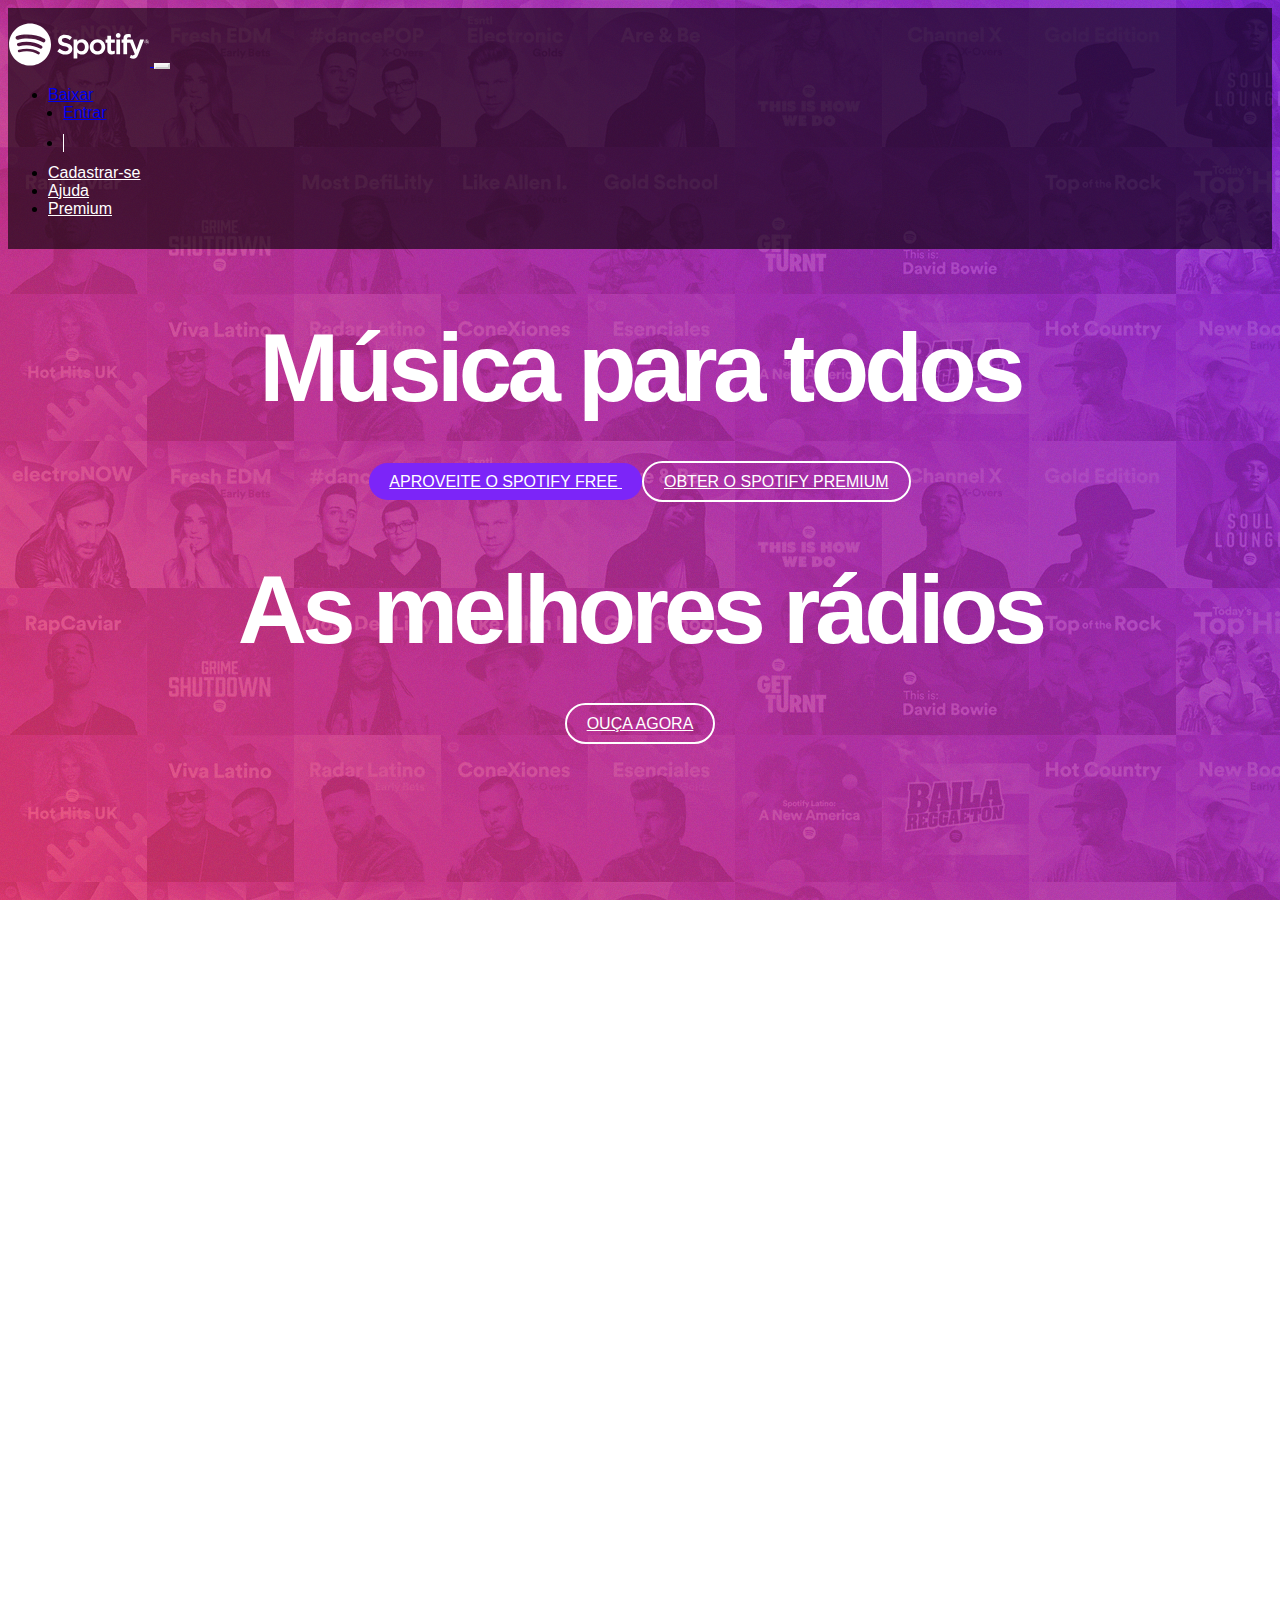
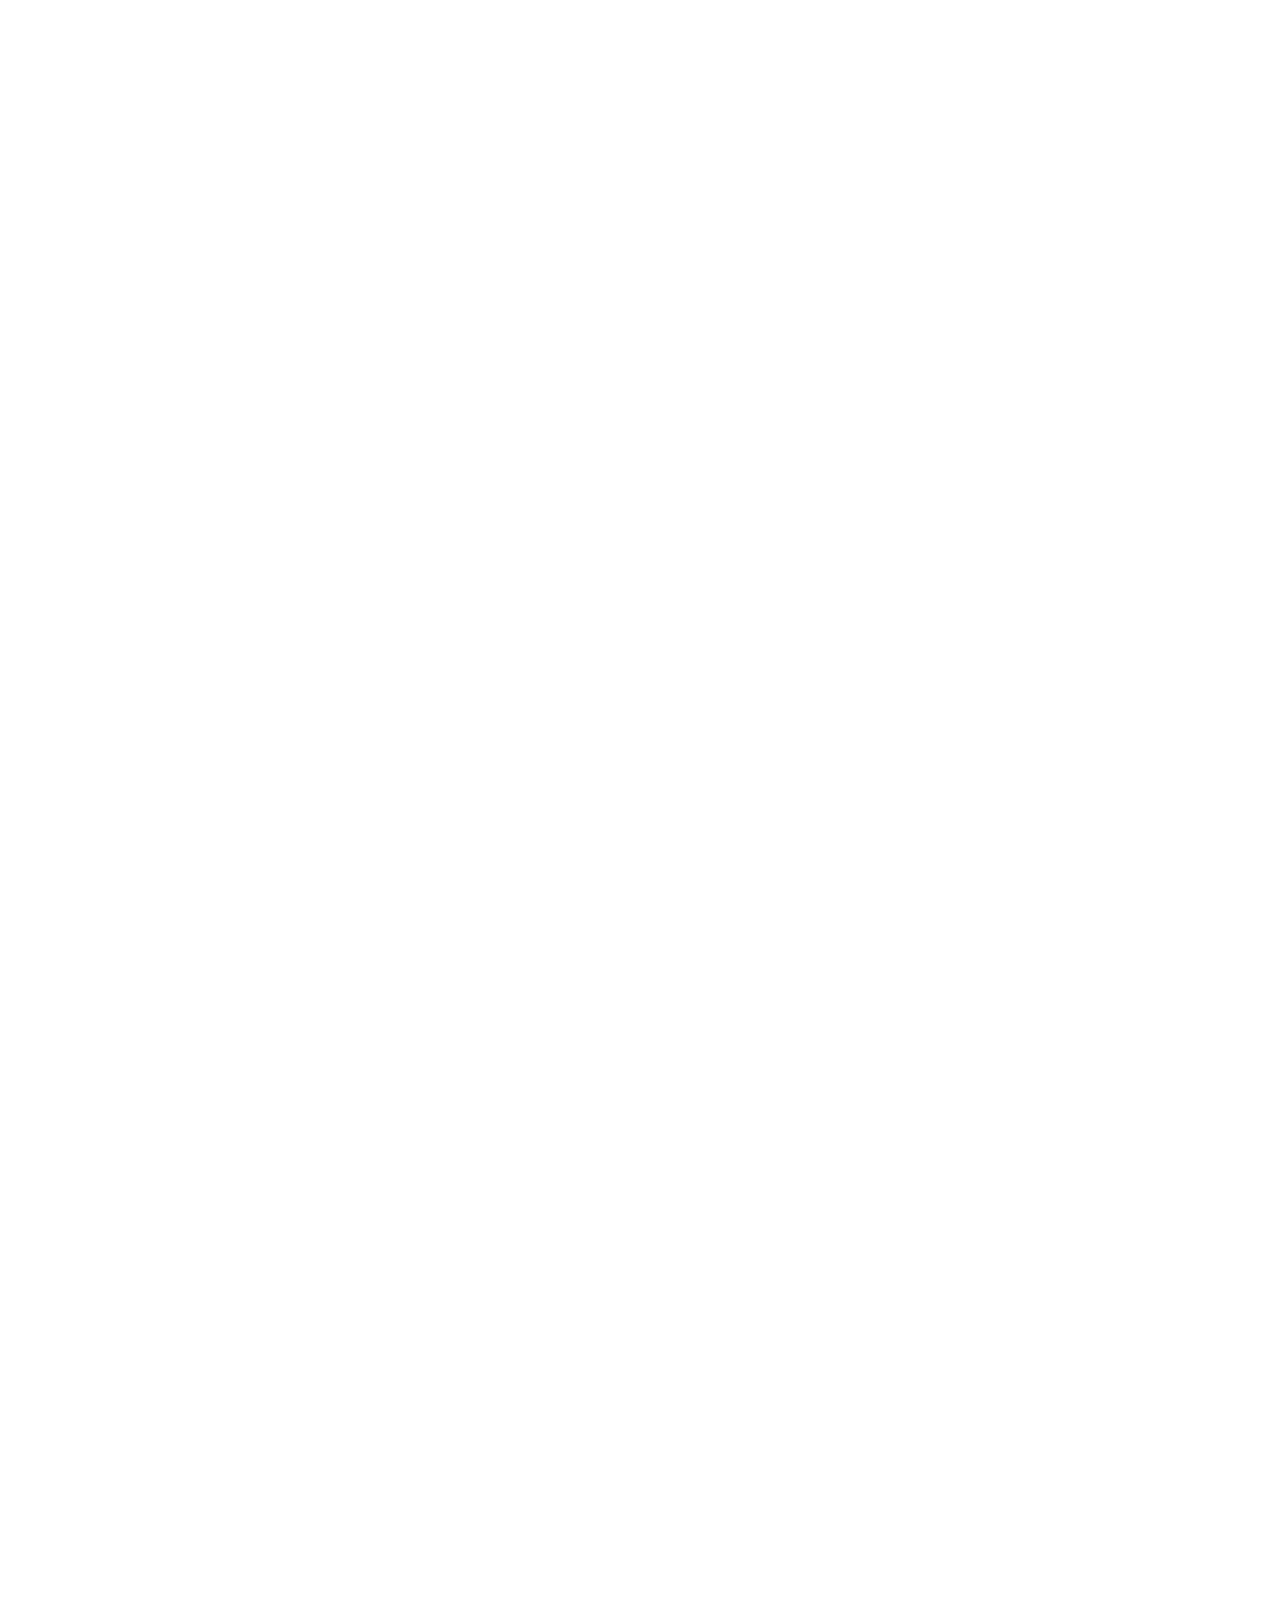
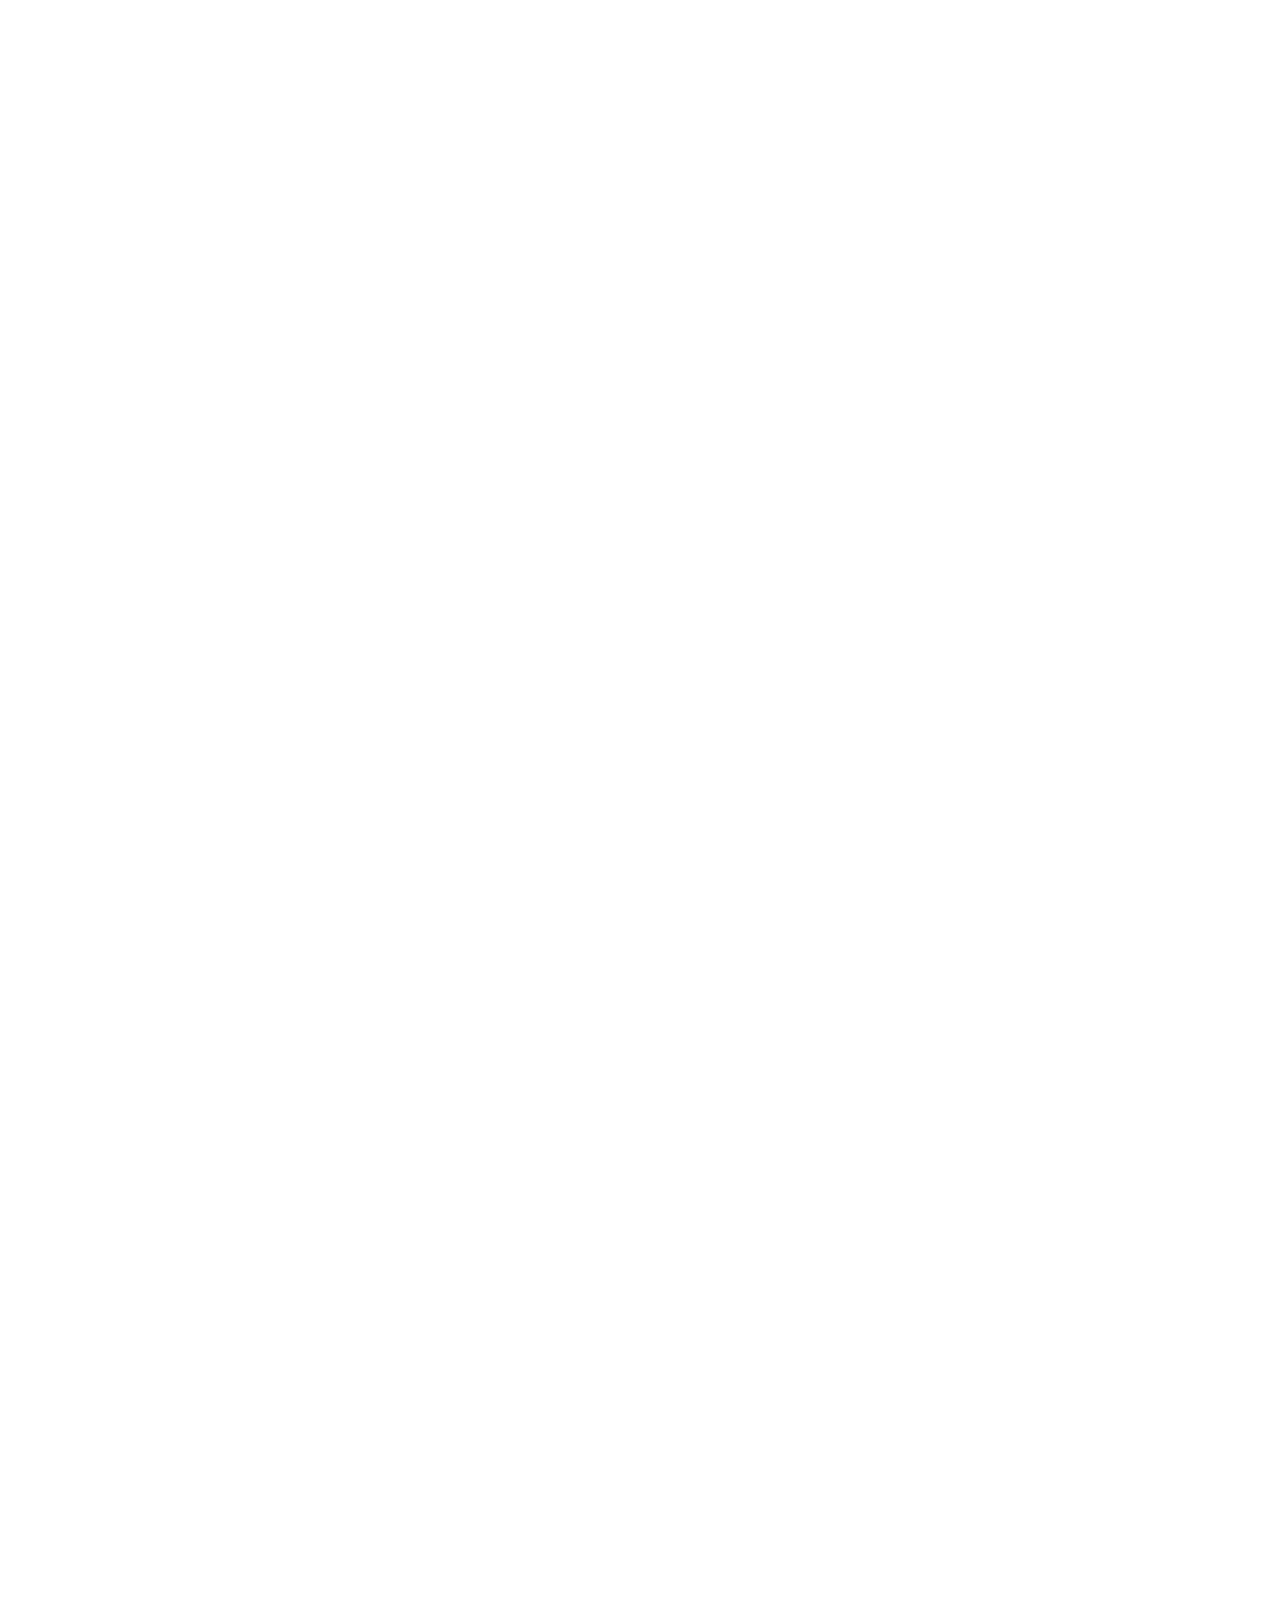
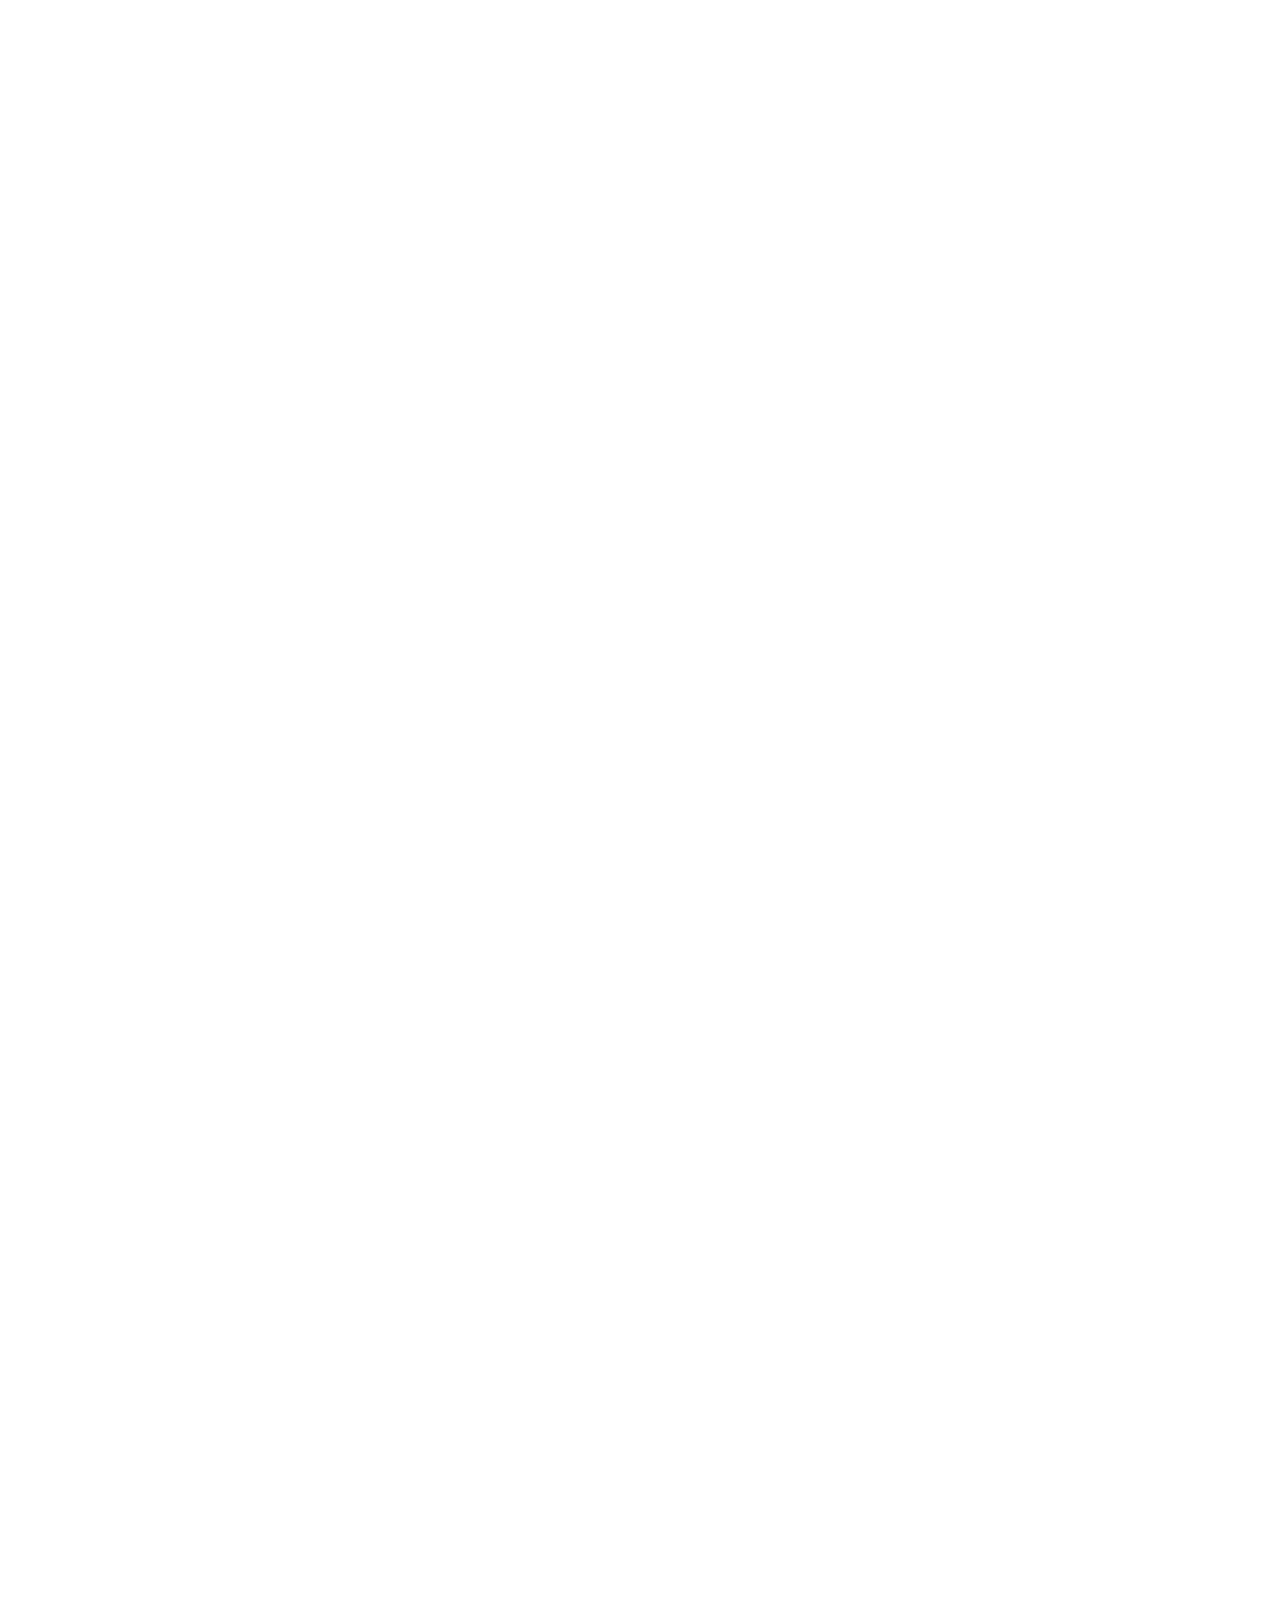
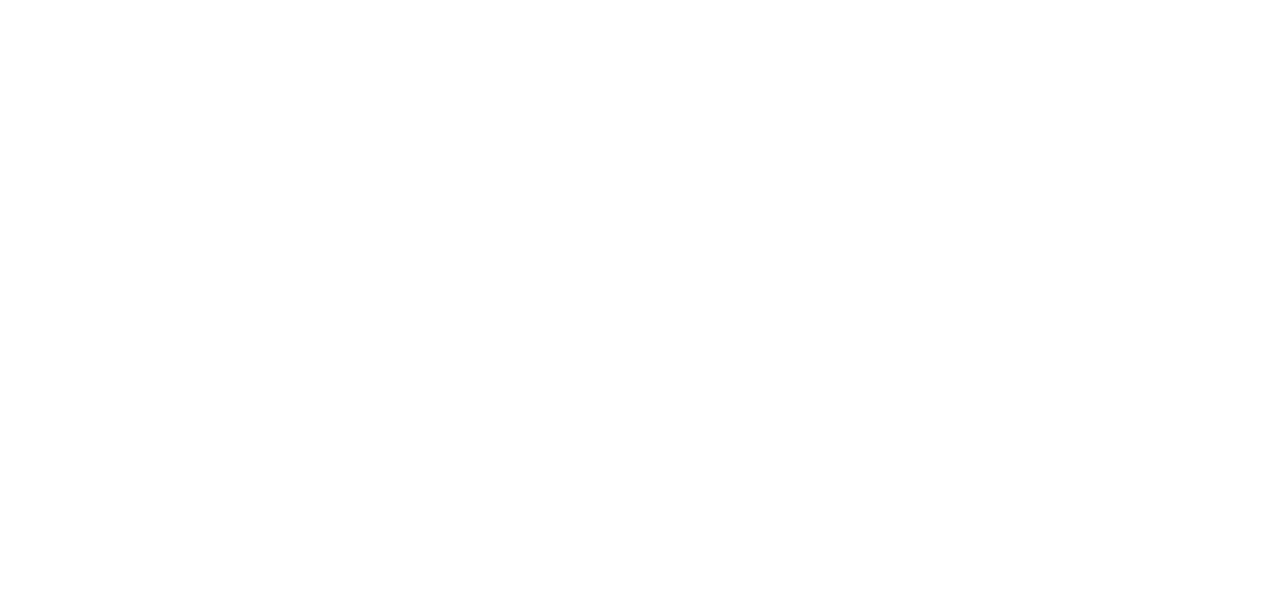
==== index.html @ 6a486887 "Spotify" ====
<!DOCTYPE html>
<html lang="pt-br">
  <head>
    <!-- Meta tags Obrigatórias -->
    <meta charset="utf-8">
    <meta name="viewport" content="width=device-width, initial-scale=1, shrink-to-fit=no">

    <!-- Bootstrap CSS -->
    <link rel="stylesheet" href="https://stackpath.bootstrapcdn.com/bootstrap/4.1.3/css/bootstrap.min.css" integrity="sha384-MCw98/SFnGE8fJT3GXwEOngsV7Zt27NXFoaoApmYm81iuXoPkFOJwJ8ERdknLPMO" crossorigin="anonymous">

    <!-- Font Awesome -->
    <link rel="stylesheet" href="https://use.fontawesome.com/releases/v5.3.1/css/all.css" integrity="sha384-mzrmE5qonljUremFsqc01SB46JvROS7bZs3IO2EmfFsd15uHvIt+Y8vEf7N7fWAU" crossorigin="anonymous">
    <script type="text/javascript" src="javascript/funcoes.js"></script>

    <!-- HTML5Shiv -->
    <!--[if lt IE 9]>
      <script src="https://oss.maxcdn.com/html5shiv/3.7.2/html5shiv.min.js"></script>
    <![endif]-->

    <!-- Estilo customizado -->
    <link rel="stylesheet" type="text/css" href="css/estilo.css">

    <title>Música para todos - Spotify</title>
    <!-- Determinando o icone que ficara acima  -->
    <link rel="icon" href="imagens/favicon.png">
  </head>
  
  <body>

    <header>
      <nav class="navbar navbar-expand-md navbar-light fixed-top navbar-transparente">
        <div class="container">
            <a href="index.html" class="navbar-brand">
          <!-- O  formato svg da foto é vetorial,
           consigo ter essa imagem em qualquer tamanho-->
                <img src="imagens/spotify.svg" width="142">
            </a>
            <!-- Configurando o menu hamburguer !-->
            <!-- O botão ira abrir a div que tem o id nav-principal !-->
            <button class="navbar-toggler" data-toggle="collapse" data-target="#nav-principal">
              <i class="fas fa-bars text-white"></i>
            </button>

            <div class="collapse navbar-collapse" id="nav-principal">
              <!-- O ml-auto deixa o menu fixo a esquerda !-->
              <ul class="navbar-nav ml-auto">
                <li class="nav-item">
                 <a class="btn btn-outline-success" href="spotify-8-6-10-193.apk" dowload="spotify.apk" class="nav-link">Baixar
                  <i class="fas fa-download"></i>
                 </a>
                </li>
                <!-- Botão para acionar o modal -->


                <li class="nav-item arruma-entrar">
                  <a class="btn btn-primary" href="inscrever-se.html" class="nav-link" data-toggle="modal" data-target="#modalExemplo">Entrar
                  <i class="fas fa-sign-in-alt"></i>
                </a>
                </li>

                <li class="nav-item divisor"></li>
                <li class="nav-item">
                  <a href="cadastrar-se.html" class="nav-link">Cadastrar-se</a>
                </li>
                <li class="nav-item">
                  <a href="index.html" class="nav-link">Ajuda</a>
                </li>
                <li class="nav-item">
                  <a href="premium.html" class="nav-link">Premium</a>
                </li>
                
              </ul>

             


        </div>
      </nav>
    </header><!-- Fim do cabeçalho !-->
    <!-- Para alinha o musica para todos eu deixe o section
    como d-flex (display flex) e coloquei na div o align-self-center !-->

    <section id="home" class="d-flex">
      <div class="container align-self-center">
        <div class="row">
          <div class="col-md-12 capa">
            <div id="carousel-spotify" class="carousel slide" data-ride="carousel">
              <div class="carousel-inner">

                <div class="carousel-item active">
                  <h1>Música para todos</h1>
                    <a href="" class="btn btn-custom btn-roxo">
                      Aproveite O Spotify Free
                    </a>
                    <a href="" class="btn btn-custom btn-branco">
                      Obter o Spotify Premium
                    </a>
                </div>

                <div class="carousel-item">
                  <h1>As melhores rádios</h1>
                    <a href="" class="btn btn-custom btn-branco">
                     <i class="fas fa-music"></i> Ouça agora
                    </a>
                </div>

              </div>

              <!-- Controles !-->
              <a href="#carousel-spotify" class="carousel-control-prev" data-slide="prev">
                <i class="fas fa-angle-left fa-3x"></i>
              </a>
                <!-- fa-3x aumenta o tamanho do icone !-->
              <a href="#carousel-spotify" class="carousel-control-next" data-slide="next">
                <i class="fas fa-angle-right fa-3x"></i>
              </a>

            </div>

          </div>
        </div>
      </div>
      
    </section><!-- Fim da home !-->

    <section id="servicos" class="caixa">
      <div class="container">
       
        <div class="row">
          <div class="col-md-6">
             <!-- Abaixo eu determinei a borda
              entre os elementos !-->
              <!-- Formulario de cadastro abaixo !-->
              <div>
                <form hidden="hidden" method="get" action="." id="formulario_resgata">
                  <h3>Cadastre-se abaixo</h3>
                    <div class="form-row">
                      <div class="form-group col-md-12">
                        <label>Nome de usuário</label>
                        <input type="text" class="form-control" id="nome-usuario" placeholder="exemplo diego@spotify">
                      </div>

                      <div class="form-group col-md-12">
                        
                        <label id="#mostra-email" for="inputEmail4">Email</label>
                        <input type="email" class="form-control" id="inputEmail4" placeholder="Email" aria-describedby="emailHelp">
                      </div>
                      <div class="form-group col-md-6">
                        <label for="inputPassword4">Senha</label>
                        <input type="password" class="form-control" id="inputPassword4" placeholder="Senha">
                      </div>
                      <div class="form-group col-md-6">
                        <label>Repita a senha</label>
                        <input id="confere_senha" type="password" class="form-control" placeholder="Digite novamente a sua senha">
                      </div>
                      
                    </div>
                    <!-- VALIDA CEP !-->
                    <label>Cep:
                            <input placeholder="cep" class="form-control" name="cep" type="text" id="cep"
                            value="" size="10" maxlength="9"
                            onblur="pesquisacep(this.value);" />
                    </label>
                          <br/>

                      <label>Rua:
                            <input placeholder="rua" class="form-control" name="rua" type="text" id="rua" size="60" />
                      </label>
                          <br/>

                        <label>Bairro:
                            <input placeholder="bairro" class="form-control" name="bairro"
                            type="text" id="bairro" size="40"/>
                        </label>
                        <br/>

                          <label>Cidade:
                            <input placeholder="cidade" class="form-control" name="cidade" type="text" id="cidade" size="40" />
                          </label>
                        <br/>

                            <label>Estado:
                              <input placeholder="uf" class="form-control" name="uf" type="text" id="uf" size="2"/>
                            </label>
                        <br/>

                            <label hidden>IBGE:
                            <input class="form-control" name="ibge" type="text" id="ibge" size="8" /></label><br />
                            
                    <h3>Informe seu sexo</h3>
                    <div class="form-check mt-3">
                      <input class="form-check-input" type="radio" name="Radios" id="Radios1" value="opcao1" checked>
                      <label class="form-check-label" for="Radios1">
                        Masculino
                      </label>
                    </div>
                    <div class="form-check">
                      <input class="form-check-input" type="radio" name="Radios" id="Radios2" value="opcao2">
                      <label class="form-check-label" for="Radios2">
                        Feminino
                      </label>
                  </div>
                      <div class="form-check">
                          <input class="form-check-input" type="radio" name="Radios" id="Radios3" value="opcao3">
                          <label class="form-check-label" for="Radios3">
                            Não informar
                          </label>
                      </div>

                  </form>
                  <button hidden="hidden" type="submit" class="btn btn-primary" onclick="arrumaForm()" onclick="resgataDadosForm()" id="btn_form_cad">Cadastrar-se
                  </button>
              </div>

          </div>
          <div class="row">
          <div class="col-md-6">
             <!-- Abaixo eu determinei a borda
              entre os elementos !-->
            <div class="row albuns">
              <div class="col-md-6">
                  <img src="imagens/img1.jpg" class="img-fluid d-none d-md-block">
                </div>
                <div class="col-md-6">
                  <img src="imagens/img2.jpg" class="img-fluid d-none d-md-block">
                </div>
              </div>
              <div class="row albuns">
              <div class="col-md-6">
                  <img src="imagens/img3.jpg" class="img-fluid d-none d-md-block">
                </div>
                <div class="col-md-6">
                  <img src="imagens/img4.jpg" class="img-fluid d-none d-md-block">
                </div>
              </div>
            
          </div>
          
            <div class="col-md-6">
              
              <h2>O que o Spotify tem?</h2>
              <h3>Músicas</h3>
              <p>Lorem ipsum dolor sit amet, consectetur adipiscing elit. Vestibulum pulvinar ullamcorper sapien a fermentum. Nulla consequat faucibus sapien sit amet porttitor. Nunc ullamcorper gravida est in commodo. Duis sit amet dapibus nulla. Sed magna magna, pellentesque ac</p>

              <h3>Playlists</h3>
              <p>Lorem ipsum dolor sit amet, consectetur adipiscing elit. Vestibulum pulvinar ullamcorper sapien a fermentum. Nulla consequat faucibus sapien sit amet porttitor. Nunc ullamcorper gravida est in commodo. Duis sit amet dapibus nulla. Sed magna magna, pellentesque ac</p>

              <h3>Novos Lançamentos</h3>
              <p>Lorem ipsum dolor sit amet, consectetur adipiscing elit. Vestibulum pulvinar ullamcorper sapien a fermentum. Nulla consequat faucibus sapien sit amet porttitor.</p>


            </div>
        </div>
      </div>
        
    </section>

    <section id="recursos" class="caixa">
      <div class="container">
        <div class="row">
          <div class="col-md-4">
            <h2>Fácil</h2>
            <h3>Buscar</h3>
              <p>Lorem ipsum dolor sit amet, consectetur adipiscing elit. Vestibulum pulvinar ullamcorper sapien a fermentum.</p>

              <h2>Navegar</h2>
              <p>Lorem ipsum dolor sit amet, consectetur adipiscing elit. Vestibulum pulvinar ullamcorper sapien a fermentum.</p>

              <h2>Descobrir</h2>
              <p>Lorem ipsum dolor sit amet, consectetur adipiscing elit. Vestibulum pulvinar ullamcorper sapien a fermentum.</p>
          </div>
            <div class="col-md-8">
              <!-- Irei rotacionar a row toda !-->
              <div class="row rotacionar">
                <div class="col-md-6">
                  <img src="imagens/iphone1.png" class="img-fluid d-none d-md-block">
                </div>
                 <div class="col-md-6">
                  <img src="imagens/iphone2.png" class="img-fluid d-none d-md-block">
                </div>
              </div>
            </div>
        </div>
      </div>
    </section> <!-- FIM DA SEÇÃO RECURSOS !-->

    <footer>
      <div class="container">
        <div class="row">
          <div class="col-md-2">
            <img src="imagens/spotify.svg" width="142">
          </div>
          <div class="col-md-2">
           <h4> COMPANY </h4>
             <ul class="navbar-nav">
               <li><a href="">Sobre</a></li>
               <li><a href="">Empregos</a></li>
               <li><a href="">Imprensa</a></li>
               <li><a href="">Novidades</a></li>
             </ul>
          </div>
          <div class="col-md-2">
           <h4> Comunidades </h4>
             <ul class="navbar-nav">
               <li><a href="">Artistas</a></li>
               <li><a href="">Marcas</a></li>
               <li><a href="Diego-Sousa_CV.pdf"target="blank">Curriculum autor</a></li>
             </ul>
          </div>
          <div class="col-md-2">
          <h4> Links uteis </h4>
             <ul class="navbar-nav">
               <li><a href="">Ajuda</a></li>
               <li><a href="">Presentes</a></li>
               <li><a href="">Player da web</a></li>
             </ul>
          </div>
          <div class="col-md-4">
              <ul>
                <li>
                  <a href="">
                    <img src="imagens/facebook.png">
                  </a>
                  <a href="">
                    <img src="imagens/twitter.png">
                  </a>
                  <a href="">
                    <img src="imagens/instagram.png">
                  </a>
                </li>
              </ul>        
          </div>
        </div>
      </div>
    </footer>

     <!-- Modal de login -->
                <div class="modal fade" id="modalExemplo" tabindex="-1" role="dialog" aria-labelledby="exampleModalLabel" aria-hidden="true">
                  <div class="modal-dialog" role="document">
                    <div class="modal-content">
                      <div class="modal-header">
                          <h5 class="modal-title" id="h5-modal">

                                Login:
                                <p class="text">Seja bem vindo  (a)

                                  <input type="text" readonly id="usuario_nome" 
                                  style="box-shadow: 0 0 0 0;
                                        border: 0 none;
                                        outline: 0;">
                                 
                                </p>
                             
                         </h5>
                        <button type="button" class="close" data-dismiss="modal" aria-label="Fechar">
                          <span aria-hidden="true">&times;</span>
                        </button>
                      </div>
              <div class="modal-body">
                        <!-- Devo colocar o conteudo do modal aqui
                        tentar resgatar os dados que foram cadastrados e mostrar no modal !-->
                        <!-- COLOCAR
                        O 
                        CONTEUDO
                        DO MODAL
                        ]AQUI !-->
                <form>   
                        <img class="img-fluid" src="imagens/spotify-logo-modal.png" width="442" >
                        <div class="container form-group">

                            <input  type="email" class="form-control active" id="email-login" aria-describedby="emailHelp" placeholder="Digite seu e-mail" onmouseover="resgataDadosForm()">
                            
                        </div>
                          <div class="form-group container">
                              <input type="password" class="form-control" id="senha1" placeholder="Digite sua senha">
                          </div>
                          <div class="form-group container" style="margin-left: 172px">
                          
                        </div>

                </form>
                

              </div>
              <button id="entrar" onclick="mostraNome()" class="btn btn-primary">Entrar</button>
                      <!-- 
                      <div class="modal-footer">
                        <button type="button" class="btn btn-danger btn-lg" data-dismiss="modal">
                          <i class="fas fa-window-close"></i>
                        </button>
                        <button type="button" class="btn btn-success btn-lg">
                          <i class="fas fa-check-circle"></i></button>
                      </div>
                      !-->
                    </div>
                  </div>
                </div>


            </div>
    
    

    <!-- JavaScript (Opcional) -->
    <!-- jQuery primeiro, depois Popper.js, depois Bootstrap JS -->
    <script src="https://code.jquery.com/jquery-3.3.1.slim.min.js" integrity="sha384-q8i/X+965DzO0rT7abK41JStQIAqVgRVzpbzo5smXKp4YfRvH+8abtTE1Pi6jizo" crossorigin="anonymous"></script>
    <script src="https://cdnjs.cloudflare.com/ajax/libs/popper.js/1.14.3/umd/popper.min.js" integrity="sha384-ZMP7rVo3mIykV+2+9J3UJ46jBk0WLaUAdn689aCwoqbBJiSnjAK/l8WvCWPIPm49" crossorigin="anonymous"></script>
    <script src="https://stackpath.bootstrapcdn.com/bootstrap/4.1.3/js/bootstrap.min.js" integrity="sha384-ChfqqxuZUCnJSK3+MXmPNIyE6ZbWh2IMqE241rYiqJxyMiZ6OW/JmZQ5stwEULTy" crossorigin="anonymous"></script>
  </body>
</html>
---- css/estilo.css ----
/*
* 
* @author Diego Santos
*/

/*DEFININDO O LAYOUT*/

/*O ruido sera aplicado por baixo da capa,
e abaixo dos dois irei colocar um degrad,
foi copiado exatamente as cores do site,
eu subbrepus os elementos*/

html, body, #home{
	height: 100%;
	/*overflow-x: hidden; esconde a barra vertical*/
	overflow-x: hidden;
}


body{
	background: url(../imagens/capa.png),
				url(../imagens/ruido.png),
				linear-gradient(50deg,#ff4169,#7c26f8);
	background-attachment: fixed;
	font-family: Helvetica,Arial,sans-serif;
} 
/*Barra de navegação*/

nav.navbar-transparente {
	padding: 15px 0px;
	background: rgba(0,0,0,0.6);
}

.navbar-light .navbar-nav .nav-link{
	color: white;
}

.navbar-light .navbar-nav .nav-link:hover {
	color: #9bf0e1;
}

.navbar-light .navbar-toggler{
	color: rgba(255,255,255,.5);
	border-color: rgba(255,255,255,0.5);
}
.divisor {
	width: 1px;
	background: white;
	margin: 12px 15px;
}

/*FORMATAÇÃO PARA CAPA*/

.capa{
	text-align: center;
}

.btn-custom{
	color: white;
	border-radius: 500px;
	-webkit-border-radius: 500px;
	-moz-border-radius: 500px;
	text-transform: uppercase;
	transition: background 0.4s, color 0.4s;
	padding: 10px 20px;
}

.btn-roxo{
	background: #7c25f8;
}
.btn-roxo:hover {
	background: #6207e3;
	color: white;
}

.carousel-control-next, .carousel-control-prev {
	width: 5%;
}

.btn-branco{
	border: 2px solid white;
}
.btn-branco:hover {
	background-color: white;
	color: black;
}

/*Estrutura de conteúdos*/
.caixa {
	padding-top: 20px;
	padding-bottom: 20px;
}

#servicos {
	background: white;
}

#recursos {
	color: white;
}
/*O H2 E H3 DENTRO DE SERVIÇOS TERAM CORES DIFERENTES*/
#servicos h2, h3 {
	color: #4c25f8;
}

#recursos h2 {
	color: white;
}

#recursos h3 {
	color: #9bf0e1;
}




/*Abaixo eu detemrinei a borda entre os elementos*/
.albuns {
	padding: 10px 0px;
}

.rotacionar {
	-ms-transform: rotate(30deg); /*IE 9*/
	-webkit-transform: rotate(30deg);/*CRHOME, SAFARI, OPERA*/
	transform: rotate(30deg);
	padding-left: 80px;
}

/*Estilo da tela de login*/

/*RODAPÉ*/
footer {
	background: #000;
	padding: 50px 0px 20px 0px;
	position: relative;
}

footer h4{
	color: #919496;
	font-size: 0.8em;
	text-transform: uppercase;
}

footer .navbar-nav a {
	color: white;
	font-size: 0.8em;
}

footer .navbar-nav a:HOVER {
	color: #9bf0e1;
	text-decoration: none;
}

footer ul {
	list-style: none;
}

footer ul li {
	float: right;
	margin: 0 5px;
}
/*TIPOGRAFIA*/

h1{
	font-weight: 900;
	letter-spacing: -0.05em;
	margin-bottom: 50px;
	color: white;
}

h2 {
	font-size: 3em;
	font-weight: 700;
	letter-spacing: -0.04em;
}

h3 {
	font-size: 2em;
	font-weight: 700;
	letter-spacing: -0.04em;
}

/*IREI USAR MEDIA QUERYS PARA ARRUMAR ALGUNS ELEMENTOS
QUE ESTÃO COM FORMATO INDESEJADO EM ALGUNS DISPOSITIVOS
irei aumentar o tamanho da imagem de acordo com o aumento
no tamanho do dispositivo*/

/* Extra small devices (portrait phones, less than 576px)*/
@media (max-width: 575.98px) { 
		.btn-custom {
			margin: 10px 15px;
			font-size: 1em;
		}
		.menu-arruma {
			margin-top: -3px;
			margin-bottom: -18px;
		}
		.arruma-entrar{
			margin-top: 18px;
			margin-bottom: -12px;
		}
		
 }

 /*classes de preview da foto*/
 #upload {
    opacity: 0;
}

#upload-label {
    position: absolute;
    top: 50%;
    left: 1rem;
    transform: translateY(-50%);
}

.image-area {
    border: 2px dashed rgba(255, 255, 255, 0.7);
    padding: 1rem;
    position: relative;
}

.image-area::before {
    content: 'Uploaded image result';
    color: #fff;
    font-weight: bold;
    text-transform: uppercase;
    position: absolute;
    top: 50%;
    left: 50%;
    transform: translate(-50%, -50%);
    font-size: 0.8rem;
    z-index: 1;
}

.image-area img {
    z-index: 2;
    position: relative;
}

/*inicio das classes de preview da foto */



/*fim das classes de preview da foto*/

/* Small devices (landscape phones, 576px and up)*/
@media (min-width: 576px) and (max-width: 767.98px) { 
	h1{
		font-size: 3em;
	}
	.btn-custom{
		margin: 10px 15px;
	}
	.menu-arruma {
			margin-top: -3px;
			margin-bottom: -18px;

		}
		.arruma-entrar{
			margin-top: 18px;
			margin-bottom: -12px;
		}
	
 }

/* Medium devices (tablets, 768px and up)*/
@media (min-width: 768px) and (max-width: 991.98px) { 
	h1{
		font-size: 4em;
	}
	.arruma-entrar{
			margin-left: 15px;
		}
}

/* Large devices (desktops, 992px and up)*/
@media (min-width: 992px) and (max-width: 1199.98px) {

	h1{
		font-size: 5em;
	}
	.arruma-entrar{
			margin-left: 15px;
		}
 }

/* Extra large devices (large desktops, 1200px and up)*/
@media (min-width: 1200px) { 

	h1{
		font-size: 6em;
	}
	.arruma-entrar{
			margin-left: 15px;
		}
}
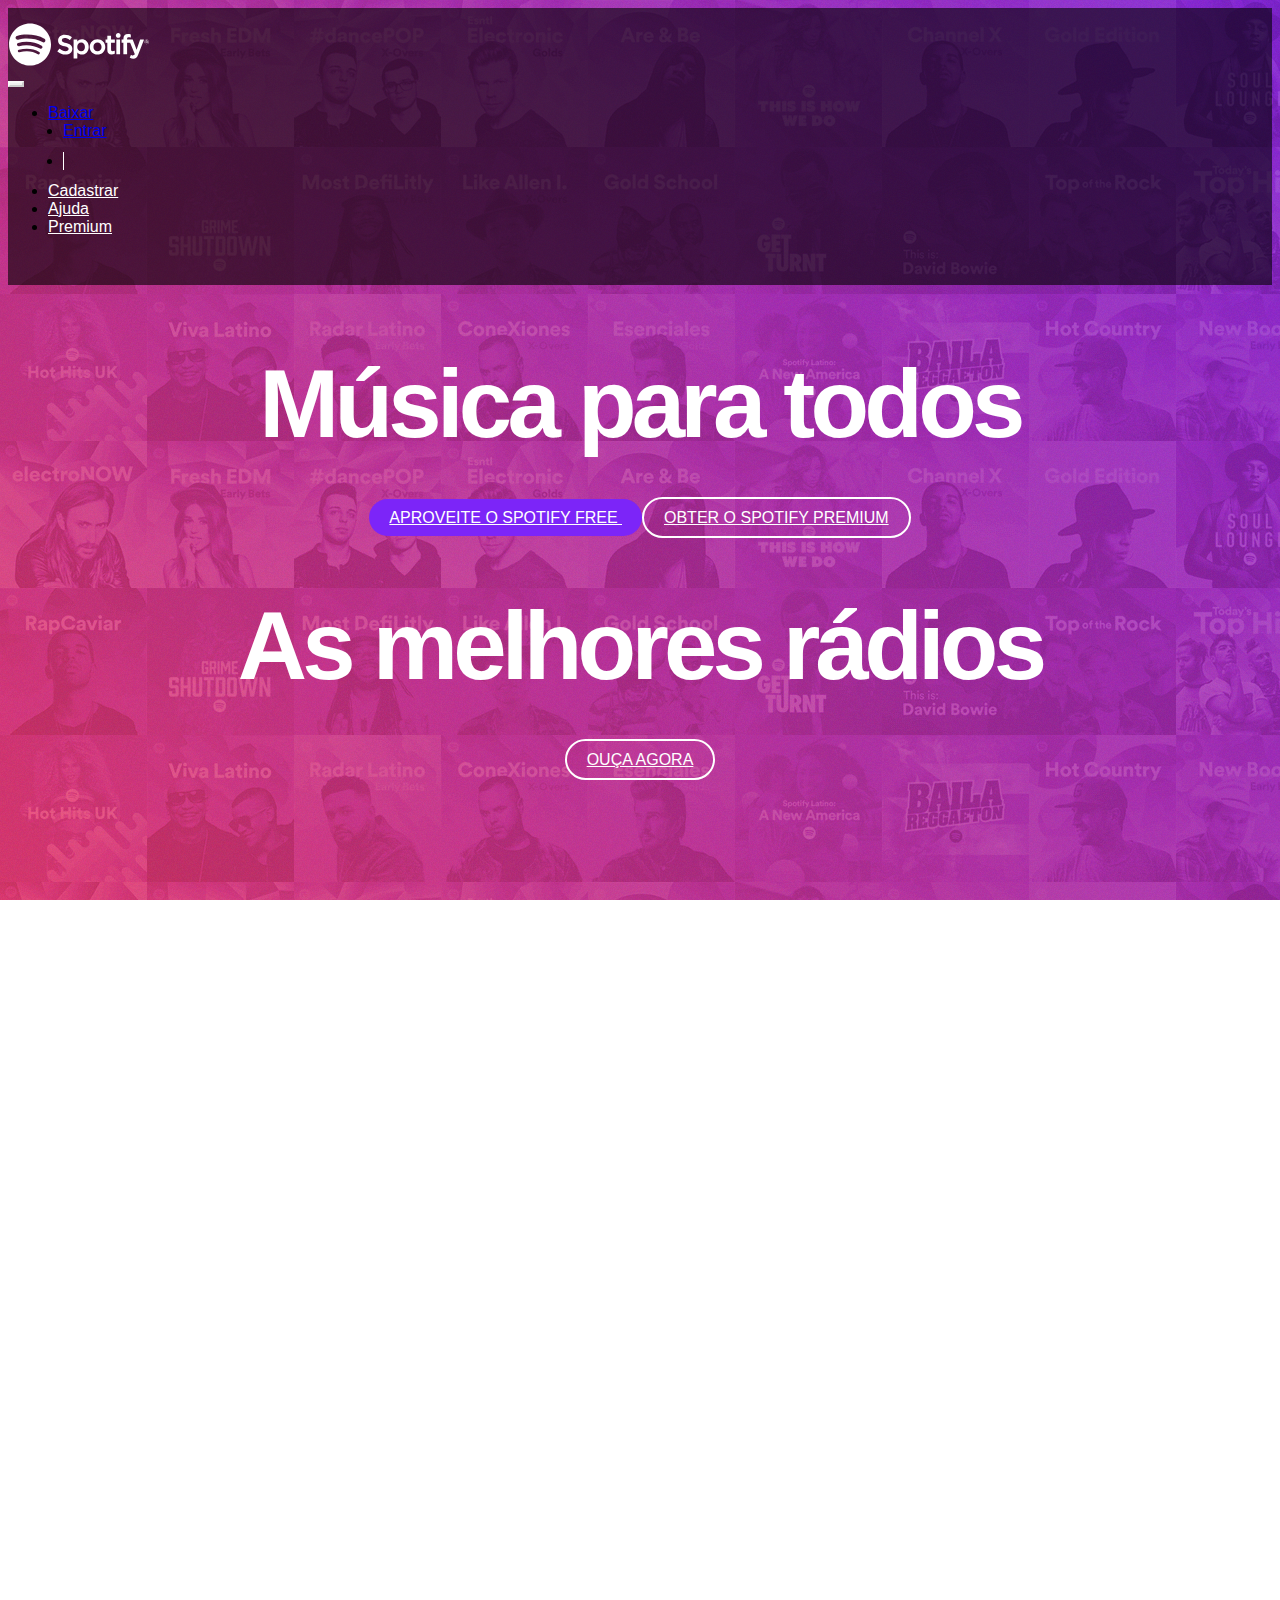
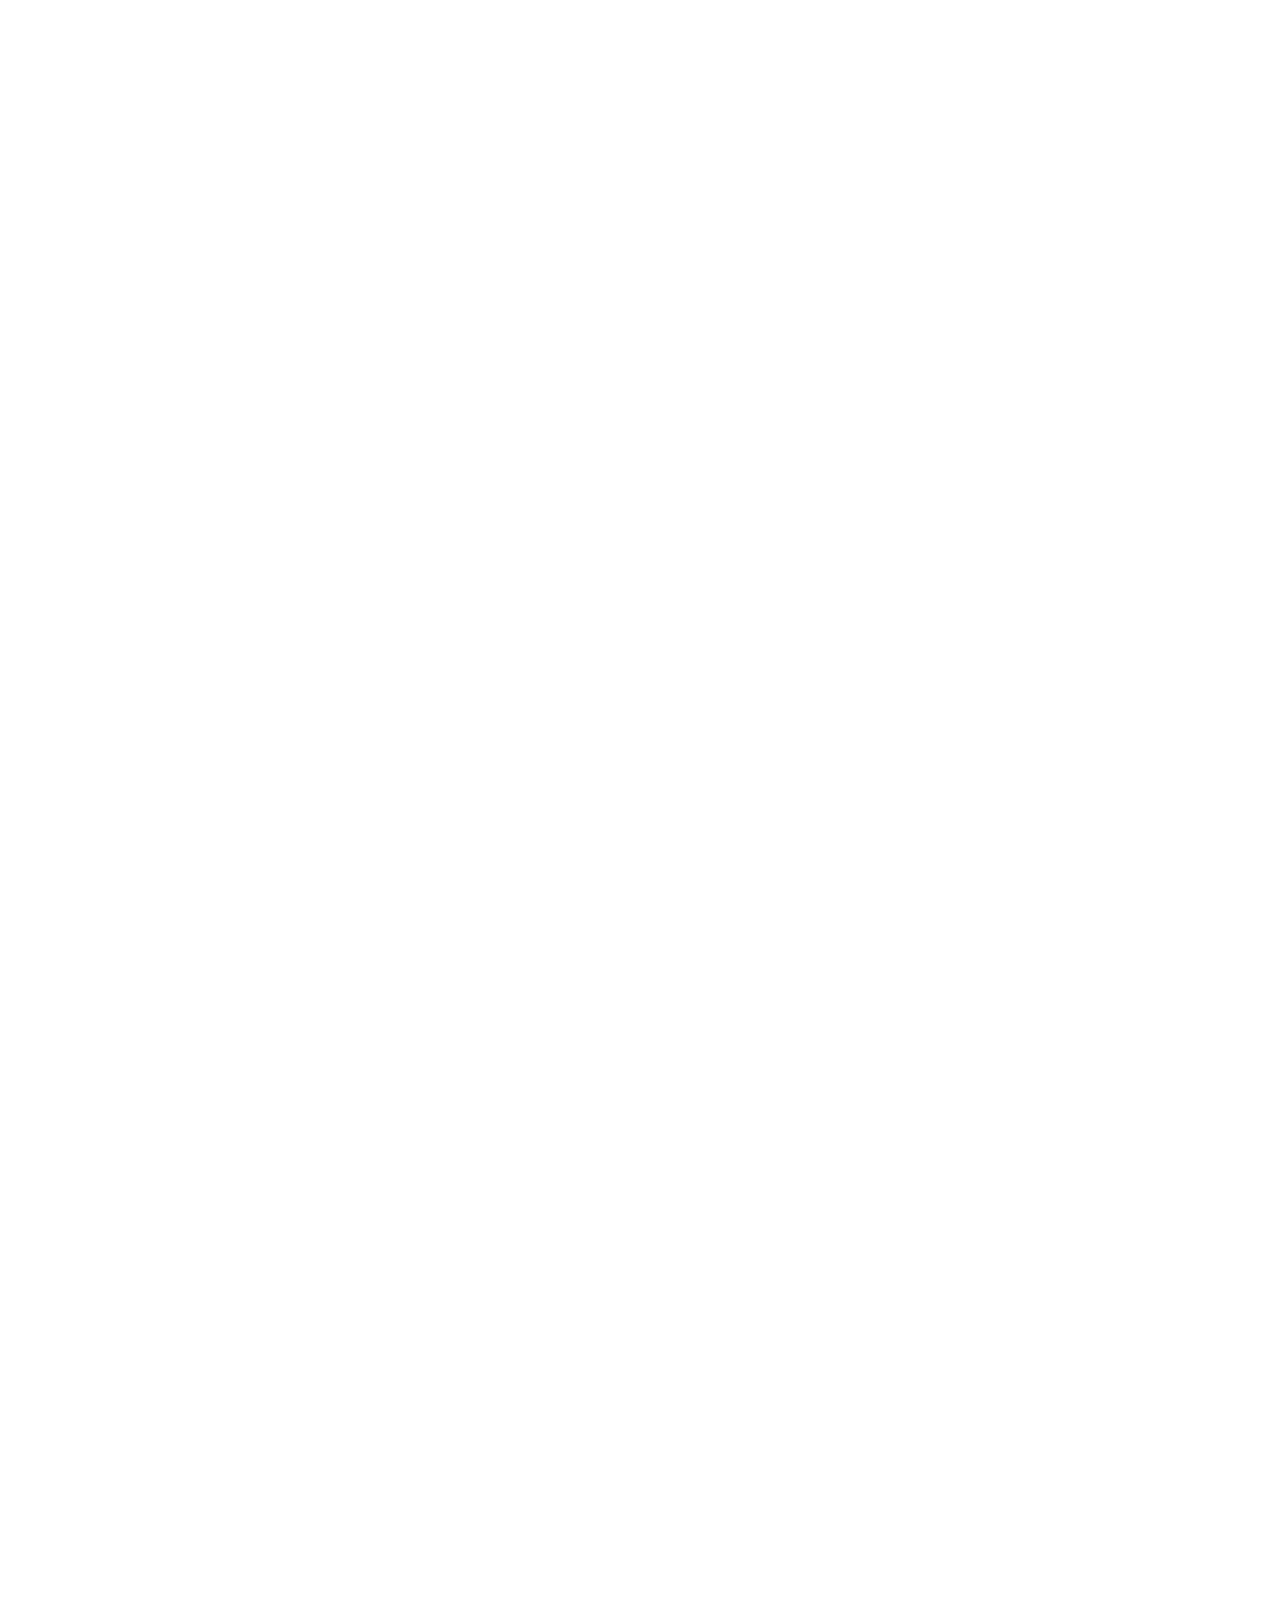
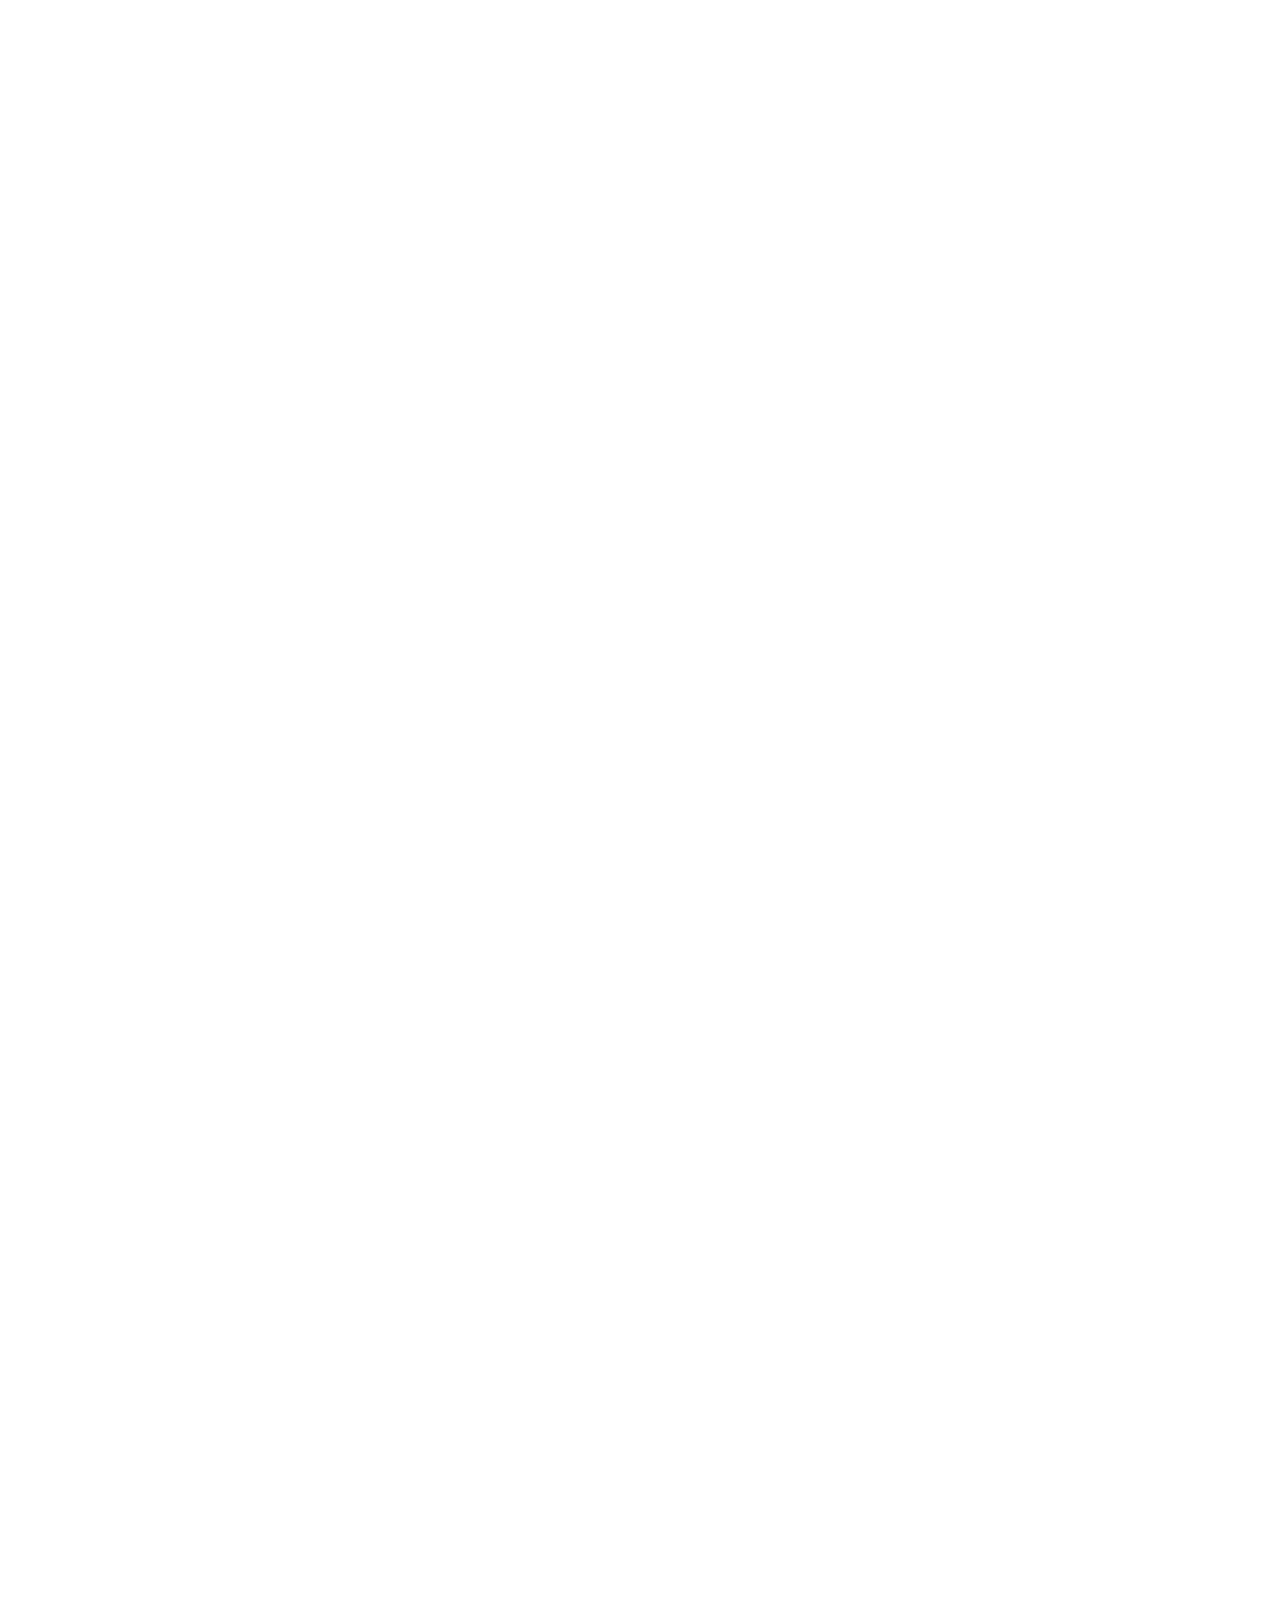
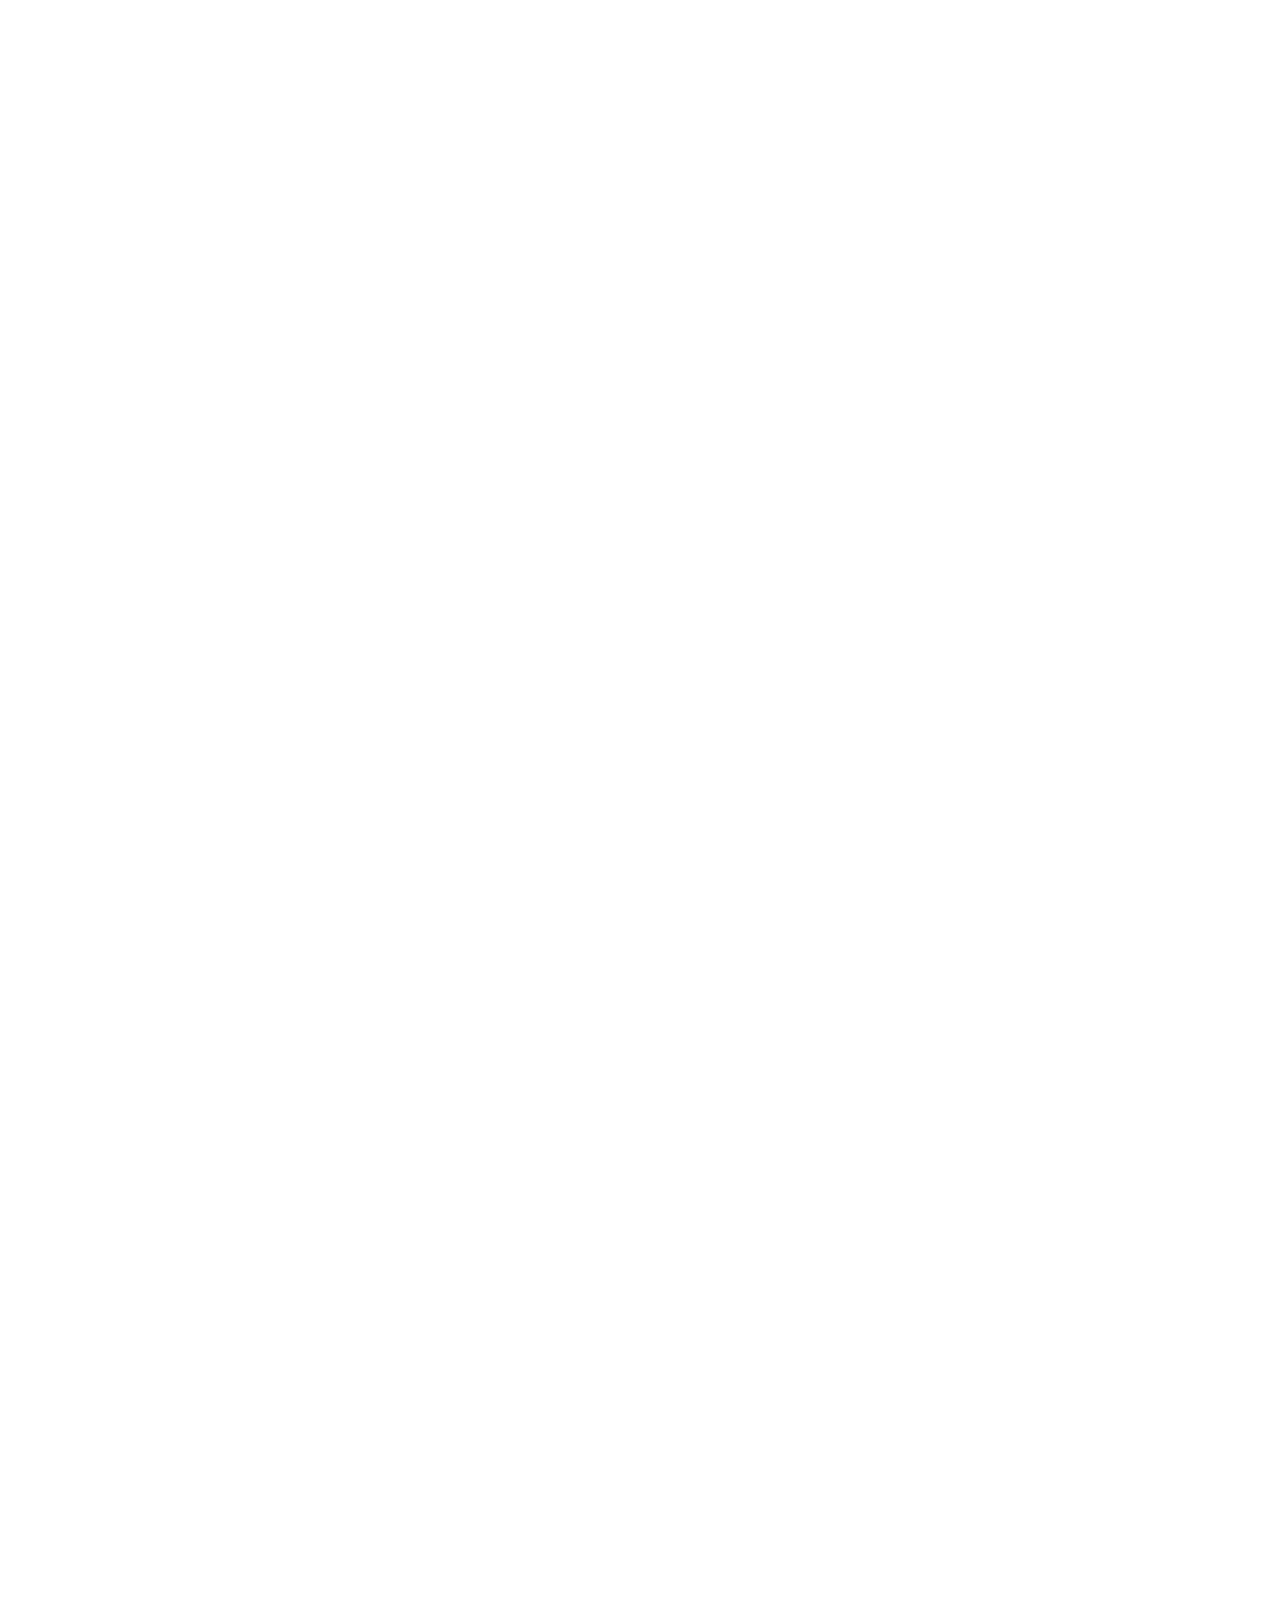
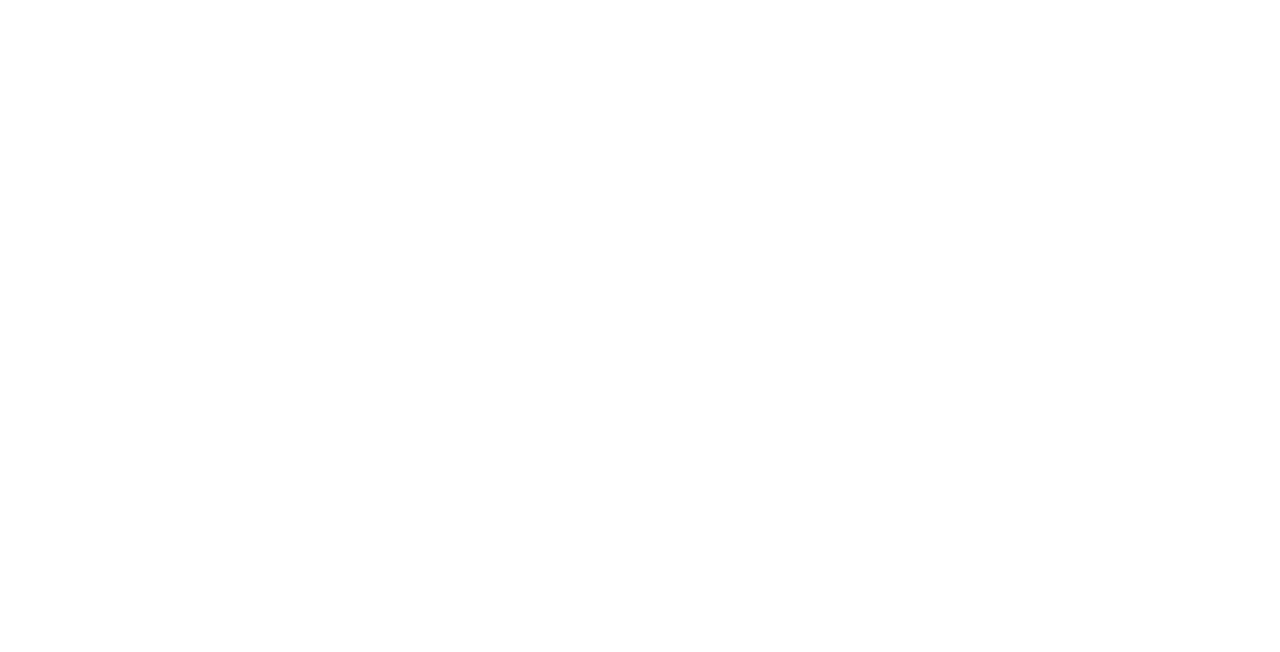
==== commit 26e37861: "Alterei a parte premium e coloquei variaveis de login" ====
--- a/index.html
+++ b/index.html
@@ -35,6 +35,8 @@
            consigo ter essa imagem em qualquer tamanho-->
                 <img src="imagens/spotify.svg" width="142">
             </a>
+            <br> 
+          
             <!-- Configurando o menu hamburguer !-->
             <!-- O botão ira abrir a div que tem o id nav-principal !-->
             <button class="navbar-toggler" data-toggle="collapse" data-target="#nav-principal">
@@ -60,7 +62,7 @@
 
                 <li class="nav-item divisor"></li>
                 <li class="nav-item">
-                  <a href="cadastrar-se.html" class="nav-link">Cadastrar-se</a>
+                  <a href="cadastrar-se.html" class="nav-link">Cadastrar</a>
                 </li>
                 <li class="nav-item">
                   <a href="index.html" class="nav-link">Ajuda</a>
@@ -68,11 +70,15 @@
                 <li class="nav-item">
                   <a href="premium.html" class="nav-link">Premium</a>
                 </li>
+                <br>
+                <div>
+                  
+                <li class="nav-item" id="usuario_menu_login" hidden="hidden" title="SAIR">
+                    <a class="nav-link" id="a1" title="SAIR"> 
+                  </a>
+                </li>
                 
               </ul>
-
-             
-
 
         </div>
       </nav>
--- a/css/estilo.css
+++ b/css/estilo.css
@@ -185,22 +185,6 @@
 irei aumentar o tamanho da imagem de acordo com o aumento
 no tamanho do dispositivo*/
 
-/* Extra small devices (portrait phones, less than 576px)*/
-@media (max-width: 575.98px) { 
-		.btn-custom {
-			margin: 10px 15px;
-			font-size: 1em;
-		}
-		.menu-arruma {
-			margin-top: -3px;
-			margin-bottom: -18px;
-		}
-		.arruma-entrar{
-			margin-top: 18px;
-			margin-bottom: -12px;
-		}
-		
- }
 
  /*classes de preview da foto*/
  #upload {
@@ -244,6 +228,165 @@
 
 /*fim das classes de preview da foto*/
 
+/*tabela de preços abaixo, estilo*/
+HTML CSSResult Skip Results Iframe
+EDIT ON
+@import url('https://fonts.googleapis.com/css?family=Source+Sans+Pro');
+body{
+  background: #5D3F6A;
+  font-family: 'Source Sans Pro', sans-serif;
+}
+#title{
+  text-align: center;
+  color:white;
+  font-size:30px;
+  text-transform: uppercase;
+  margin-top: 100px;
+}
+.hover-table-layout {
+  display: -webkit-box;
+  display: -moz-box;
+  display: -ms-flexbox;
+  display: -webkit-flex;
+  display: flex;
+   -webkit-flex-wrap: wrap;
+    -moz-flex-wrap: wrap;
+    -ms-flex-wrap: wrap;
+    flex-wrap: wrap;
+  max-width:800px;
+  margin:0 auto;
+}
+.listing-item {
+   display: block;
+   width:100%;
+  margin-bottom:20px;
+    float: left;
+    background: #fff;
+    border-radius:10px;
+    z-index:0;
+  cursor:pointer;
+    -webkit-transition: all 0.3s ease;
+    -moz-transition: all 0.3s ease;
+    transition: all 0.3s ease;
+      -webkit-box-shadow: 0px 1px 4px rgba(0, 0, 0, 0.10);
+    -moz-box-shadow: 0px 1px 4px rgba(0, 0, 0, 0.10);
+    box-shadow: 0px 1px 4px rgba(0, 0, 0, 0.10);
+
+}
+.listing-item:hover,  .listing-item.active{
+  -webkit-transform: scale(1.03);
+  -moz-transform: scale(1.03);
+    transform: scale(1.03);
+    -webkit-transition: all 0.3s;
+  -moz-transition: all 0.3s;
+    transition: all 0.3s;
+  z-index:2;
+
+}
+.listing-item .listing{
+    padding:20px;
+    position:relative;  
+}
+.listing-item .listing:before{
+    content:"";
+  position:absolute;
+  top:-15px;
+  left:-o-calc(50% - 15px);
+  left:-moz-calc(50% - 15px);
+  left:-webkit-calc(50% - 15px);
+  left:calc(50% - 15px);
+  border-bottom:20px solid #fff;
+  border-left:20px solid transparent;
+  border-right:20px solid transparent;
+}
+  figure.image img {
+    width:100%;
+    border-top-left-radius: 10px;
+    border-top-right-radius: 10px;
+}
+figure.image {
+    position: relative;
+  margin: 0;
+    padding: 0;
+}
+figure.image figcaption {
+    position: absolute;
+    top: 0;
+    width: 100%;
+    text-align: center;
+    bottom: 4px;
+  background: rgba(0,0,0,0.6);
+    border-top-left-radius: 10px;
+    border-top-right-radius: 10px;
+
+}
+figcaption .caption{
+  position:relative;
+  top:50%;
+  -moz-transform:translateY(-50%);
+  -webkit-transform:translateY(-50%);
+  transform:translateY(-50%);
+
+}
+figcaption h1{
+    color:white;
+  font-weight:bold;
+    font-size:16px;
+  text-transform: uppercase;
+}
+figcaption p{
+  color:white;
+  font-size:12px;
+}
+.listing h4 {
+   
+    font-size: 13px;
+    text-align: center;
+    padding: 5px 10px;
+    font-weight: bold;
+}
+.listing h4:not(:last-child){
+   border-bottom: 1px solid #ccc;
+}
+.listing-item:hover figure.image figcaption{
+       background: rgba(195, 39, 43, 0.6);
+}
+@media only screen and (min-width:540px){
+  .listing-item {
+   display: block;
+   width: -webkit-calc(100%/3);
+   width: -moz-calc(100%/3);
+    width: calc(100%/3);
+
+  }
+}
+@media only screen and (min-width:1024px){
+  .hover-table-layout{
+        padding: 30px;
+  }
+}
+
+/* Extra small devices (portrait phones, less than 576px)*/
+@media (max-width: 575.98px) { 
+		.btn-custom {
+			margin: 10px 15px;
+			font-size: 1em;
+		}
+		.menu-arruma {
+			margin-top: -3px;
+			margin-bottom: -18px;
+		}
+		.arruma-entrar{
+			margin-top: 18px;
+			margin-bottom: -12px;
+		}
+		.arruma-entrar-loggin{
+			margin-top: -25px;
+			
+		}
+		
+ }
+
 /* Small devices (landscape phones, 576px and up)*/
 @media (min-width: 576px) and (max-width: 767.98px) { 
 	h1{
@@ -254,12 +397,17 @@
 	}
 	.menu-arruma {
 			margin-top: -3px;
-			margin-bottom: -18px;
+			margin-bottom: -128px;
 
 		}
 		.arruma-entrar{
-			margin-top: 18px;
+			margin-top: 22px;
 			margin-bottom: -12px;
+
+		}
+		.arruma-entrar-loggin{
+			margin-top: -25px;
+			
 		}
 	
  }
@@ -271,7 +419,21 @@
 	}
 	.arruma-entrar{
 			margin-left: 15px;
-		}
+
+		}
+
+		
+		.arruma-cel-foto{
+			width: 100%;
+			height: 100%;
+		}
+
+		.logo-spot-arruma {
+			width: 120px;
+		}
+
+
+		
 }
 
 /* Large devices (desktops, 992px and up)*/
@@ -282,6 +444,7 @@
 	}
 	.arruma-entrar{
 			margin-left: 15px;
+
 		}
  }
 
